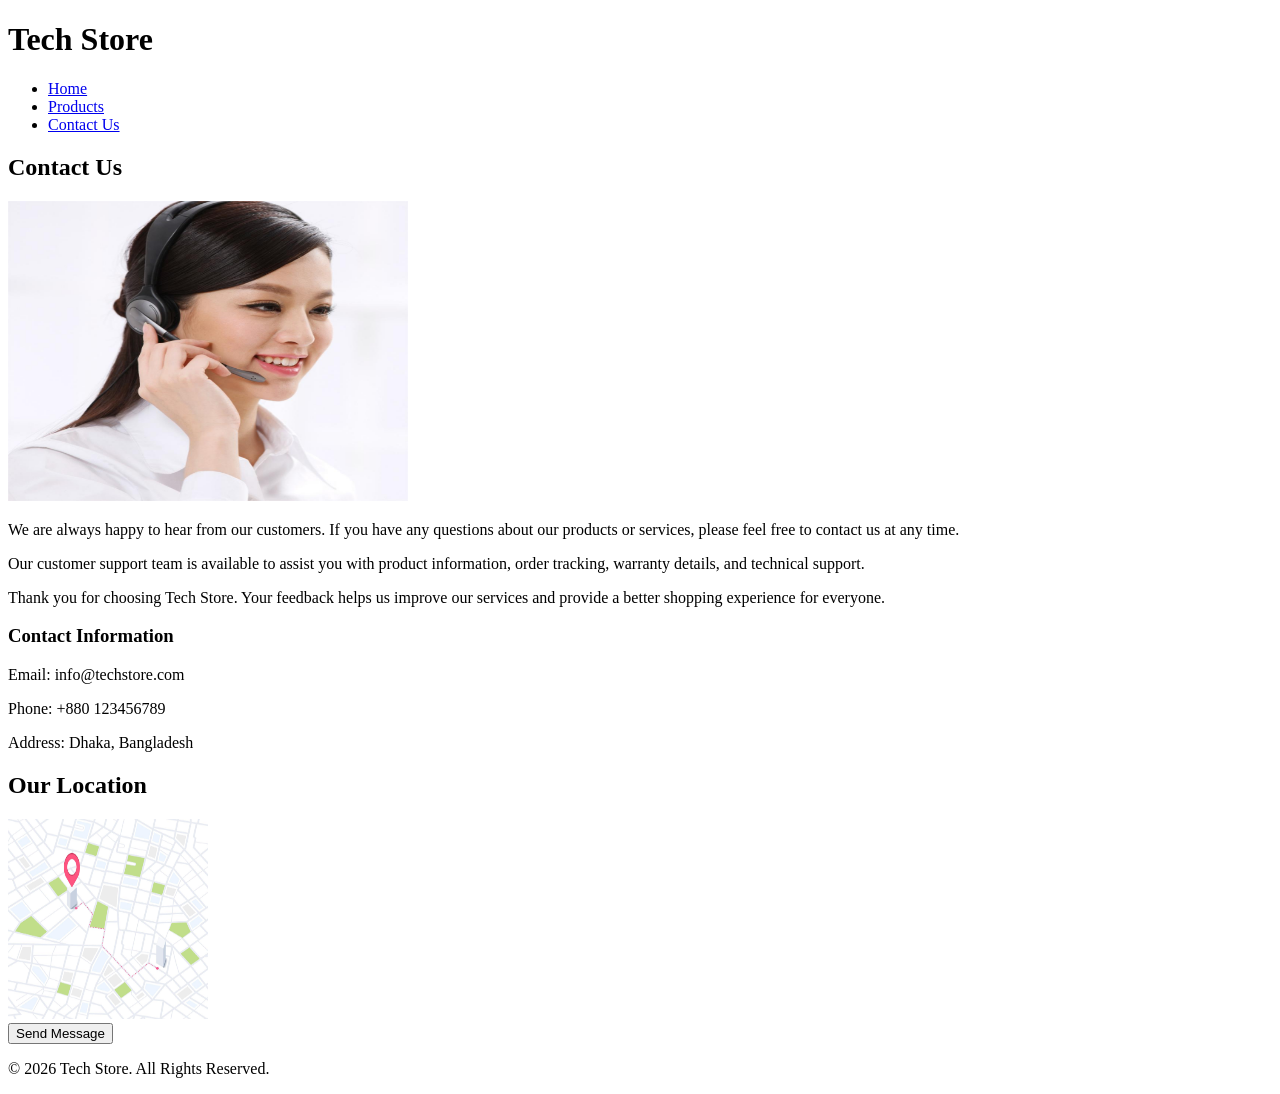
==== contact.html @ 1e7f4cc3 "first commit" ====
<!DOCTYPE html>
<html lang="en">

<head>
    <meta charset="UTF-8">
    <meta name="viewport" content="width=device-width, initial-scale=1.0">
    <title>Contact Us</title>
</head>

<body>

    <!-- Name: Udoy Roy -->
    <!-- ID: 2231379 -->

    <header>
        <h1>Tech Store</h1>

        <nav>
            <ul>
                <li><a href="index.html">Home</a></li>
                <li><a href="products.html">Products</a></li>
                <li><a href="contact.html">Contact Us</a></li>
            </ul>
        </nav>
    </header>

    <main>

        <section>

            <h2>Contact Us</h2>

            <img src="contractus.jpg" height="300" width="400" alt="Contact">


            <p>We are always happy to hear from our customers. If you have any questions about our products or services,
                please feel free to contact us at any time.</p>
            <p>Our customer support team is available to assist you with product information, order tracking, warranty
                details, and technical support.</p>
            <p>Thank you for choosing Tech Store. Your feedback helps us improve our services and provide a better
                shopping experience for everyone.</p>

            <h3>Contact Information</h3>

            <p>Email: info@techstore.com</p>
            <p>Phone: +880 123456789</p>
            <p>Address: Dhaka, Bangladesh</p>


            <h2>Our Location</h2>
            <img src="location.jpg" height="200" width="200" alt="Location">


            <br><button onclick="showMessage()">Send Message</button>
<br>
                 
        </section>

    </main>

    <footer>
        <p>&copy; 2026 Tech Store. All Rights Reserved.</p>
    </footer>

    <script src="script.js"></script>


</body>

</html>
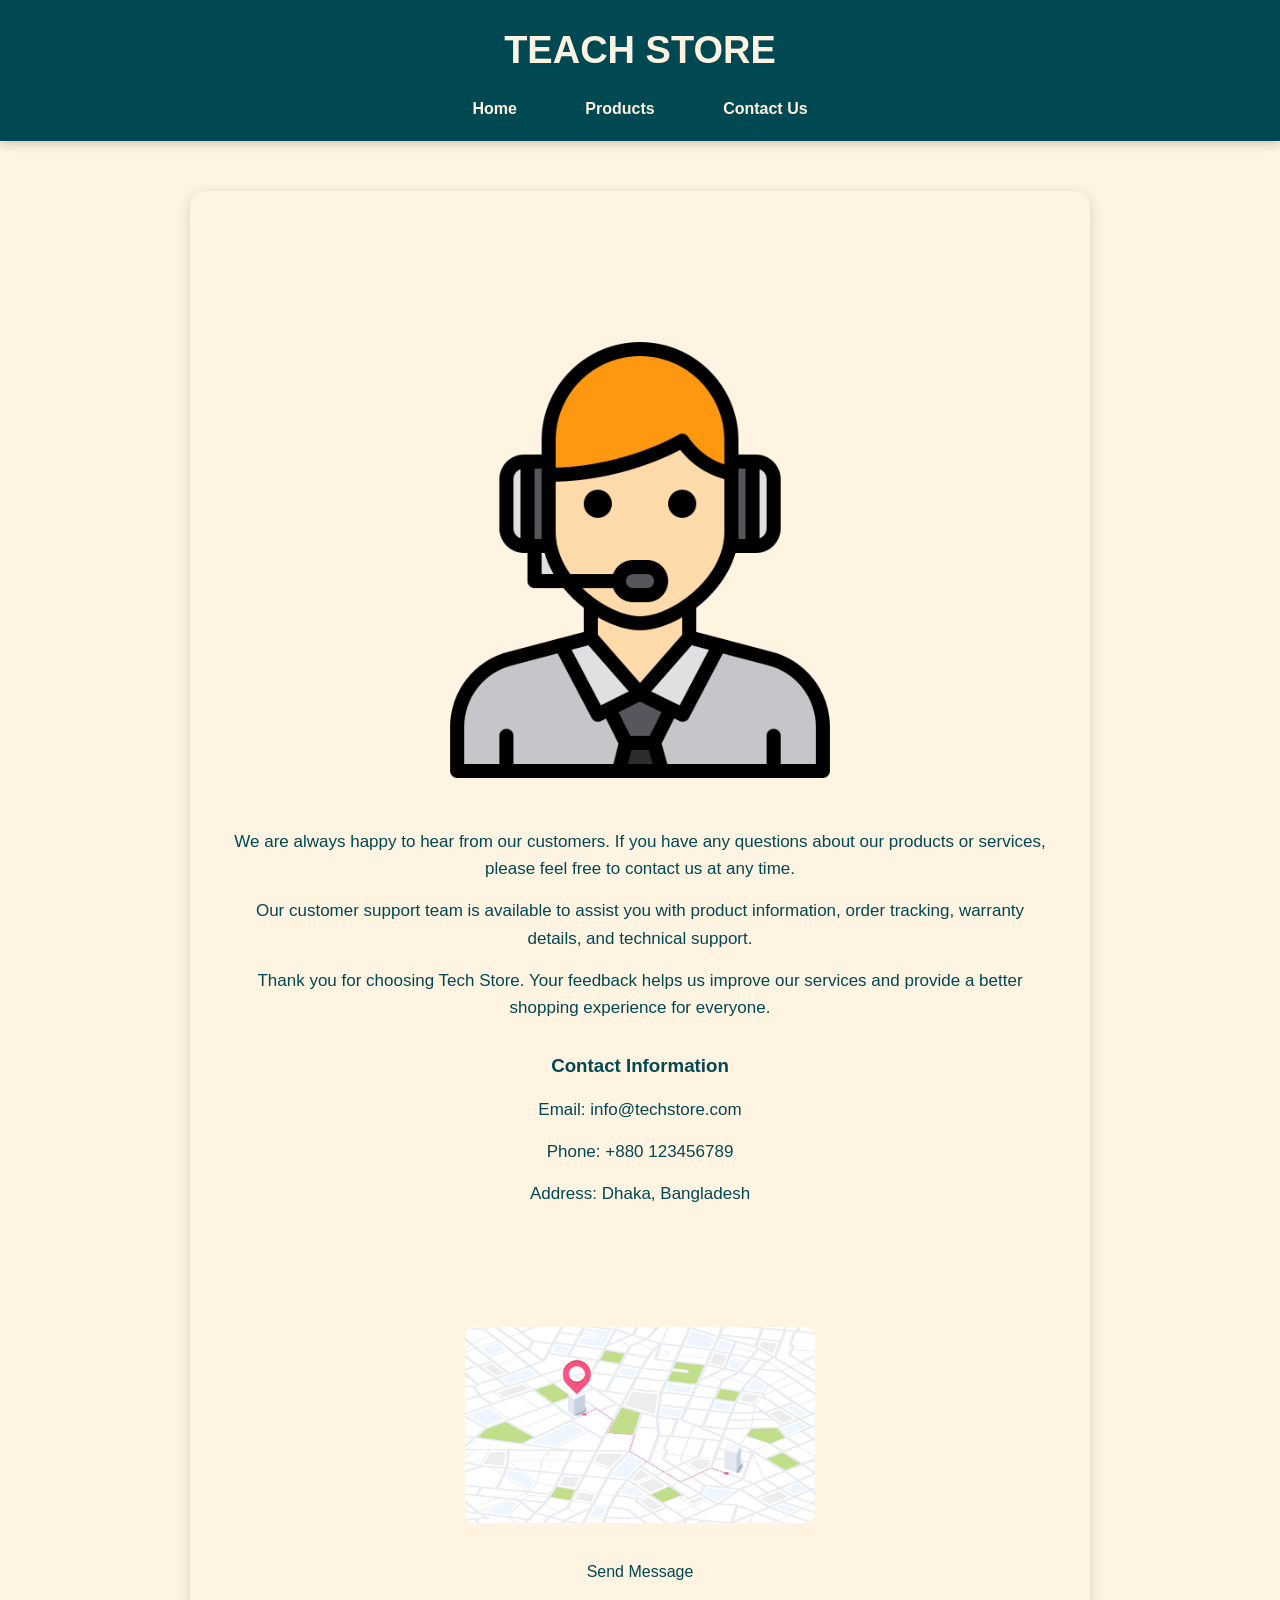
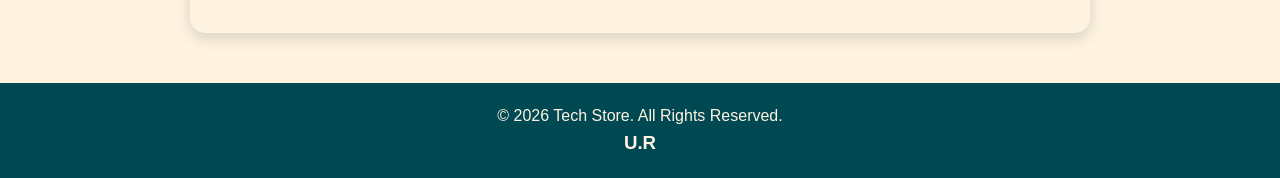
==== commit c8b6f3f0: "3rd html and css update" ====
--- a/contact.html
+++ b/contact.html
@@ -5,6 +5,7 @@
     <meta charset="UTF-8">
     <meta name="viewport" content="width=device-width, initial-scale=1.0">
     <title>Contact Us</title>
+    <link rel="stylesheet" href="contact.css">
 </head>
 
 <body>
@@ -13,7 +14,7 @@
     <!-- ID: 2231379 -->
 
     <header>
-        <h1>Tech Store</h1>
+        <h1>TEACH STORE</h1>
 
         <nav>
             <ul>
@@ -28,9 +29,9 @@
 
         <section>
 
-            <h2>Contact Us</h2>
+            <h2>CONTACT US</h2>
 
-            <img src="contractus.jpg" height="300" width="400" alt="Contact">
+            <img src="contractus.png" height="300" width="400" alt="Contact">
 
 
             <p>We are always happy to hear from our customers. If you have any questions about our products or services,
@@ -47,7 +48,7 @@
             <p>Address: Dhaka, Bangladesh</p>
 
 
-            <h2>Our Location</h2>
+            <h2>OUR LOCATION</h2>
             <img src="location.jpg" height="200" width="200" alt="Location">
 
 
@@ -59,7 +60,7 @@
     </main>
 
     <footer>
-        <p>&copy; 2026 Tech Store. All Rights Reserved.</p>
+        <p>&copy; 2026 Tech Store. All Rights Reserved. <H3>U.R</H3></p>
     </footer>
 
     <script src="script.js"></script>
--- a/contact.css
+++ b/contact.css
@@ -0,0 +1,118 @@
+*{
+    margin: 0;
+    padding: 0;
+    box-sizing: border-box;
+}
+
+
+body{
+    font-family: Arial, Helvetica, sans-serif;
+    background-color: #fff4e1;
+    color: #004852;
+    line-height: 1.6;
+    margin: 0;
+    padding: 0;
+}
+
+
+header{
+    background-color: #004852;
+    color: #fff4e1;
+    text-align: center;
+    padding: 20px;
+    box-shadow: 0 3px 10px rgba(0,0,0,0.2);
+}
+
+header h1{
+    margin-bottom: 15px;
+    font-size: 38px;
+}
+
+
+
+nav ul{
+    list-style: none;
+}
+
+nav ul li{
+    display: inline-block;
+    margin: 0 10px;
+}
+
+nav ul li a{
+    text-decoration: none;
+    color: #fff4e1;
+    padding: 12px 22px;
+    border-radius: 30px;
+    transition: 0.3s;
+    font-weight: bold;
+}
+
+nav ul li a:hover{
+    background-color: #fff4e1;
+    color: #004852;
+}
+section{
+    max-width: 900px;
+    margin: 50px auto;
+    background: #fff4e1;
+    padding: 40px;
+    border-radius: 15px;
+    text-align: center;
+    box-shadow: 0 5px 15px rgba(0,0,0,0.15);
+}
+
+section h2{
+    font-size: 40px;
+    color: #fff4e1;
+    margin-bottom: 20px;
+}
+
+section h3{
+    margin-top: 30px;
+color: #004852;
+}
+section img{
+    width: 100%;
+    max-width: 450px;
+    height: auto;
+    border-radius: 10px;
+    margin: 20px 0;
+    background-color: #fff4e1;
+}
+
+img:last-of-type{
+    max-width: 350px;
+}
+section p{
+    margin: 15px 0;
+    font-size: 17px;
+}
+section p strong{
+    color: #0a4f5c;
+}
+
+
+button{
+    background-color: #fff4e1;
+    color: #004852;
+    border: none;
+    padding: 12px 25px;
+    border-radius: 30px;
+    cursor: pointer;
+    font-size: 16px;
+    transition: 0.3s;
+}
+
+button:hover{
+    background-color: #004852;
+    color: #fff4e1;
+    transform: scale(1.05);
+}
+footer{
+    background-color: #004852;
+    color: #fff4e1;
+    text-align: center;
+    padding: 20px;
+    margin-top: 40px;
+}
